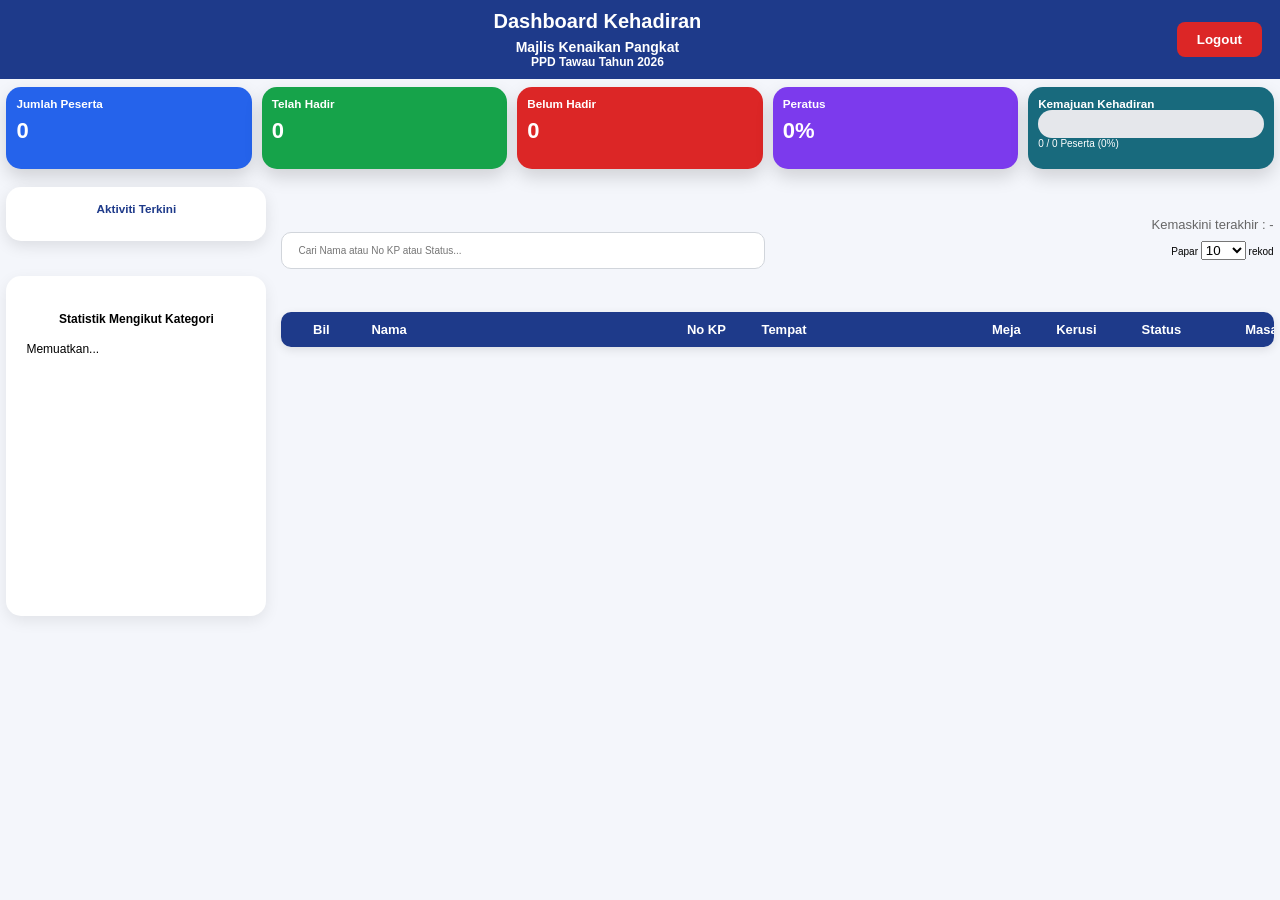
==== dashboard.html @ 5bc6c284 "Add files via upload" ====
<!DOCTYPE html>
<html lang="ms">
<head>

	<meta charset="utf-8">
	<meta name="viewport" content="width=device-width,initial-scale=1">

	<script src="config.js"></script>

	<title>Dashboard Kehadiran</title>

	<style>
		body{
			margin:0;
			font-family: "Century Gothic", CenturyGothic, AppleGothic, sans-serif;
			background:#f4f6fb;
			}

		.header{
			background:#1e3a8a;
			color:white;
			padding:10px 18px;
			text-align:center;
			font-size:24px;
			font-weight:bold;
			font-family: "Century Gothic", CenturyGothic, AppleGothic, sans-serif;
		}

		@media (max-width:768px){
			.header>div{
				flex-direction:column;
				gap:15px;
			}

			.dashboardLayout{ grid-template-columns:1fr;	}
		}

		.container{
			width:99%;
			max-width:1900px;
			margin:auto;
		}
			
		.dashboardLayout{
			display:grid;
			grid-template-columns:260px 1fr;
			gap:15px;
		}

		.leftPanel{
			display:flex;
			flex-direction:column;
			gap:15px;
		}

		.rightPanel{display:flex; flex-direction:column;}

		.cards{
			display:grid;
			grid-template-columns:repeat(auto-fit,minmax(220px,1fr));
			gap:10px;
			margin-top:8px;
			font-size:10px;
			font-family: "Century Gothic", CenturyGothic, AppleGothic, sans-serif;
			}

			.card:nth-child(1){background:#2563eb;	}
			.card:nth-child(2){background:#16a34a;	}
			.card:nth-child(3){background:#dc2626;	}
			.card:nth-child(4){background:#7c3aed;	}			
			.card:nth-child(5){background:#186A7D;	}

		.card h3{
			margin:0;
			color:white;
			t-size:14px;
			font-family: "Century Gothic", CenturyGothic, AppleGothic, sans-serif;
			}

		.card h1{
				margin-top:8px;
				color:white;
				font-size:22px;
				font-family: "Century Gothic", CenturyGothic, AppleGothic, sans-serif;
			}

		.card{
			color:white;
			border-radius:15px;
			padding:10px;
			color:white;
			box-shadow:0 8px 18px rgba(0,0,0,.15);
			cursor:pointer;
			transition:.3s;
		}
		
		.card:hover{
			transform:translateY(-4px);
			box-shadow:0 10px 25px rgba(0,0,0,.25);
		}

		.search{
			margin-top:15px;
			font-size:10px;
			font-family: "Century Gothic", CenturyGothic, AppleGothic, sans-serif;
			}

		.search input{
			width:100%;
			max-width:450px;
			padding:12px 16px;
			border-radius:10px;
			border:1px solid #d1d5db;
			outline:none;
			transition:.3s;
			font-size:10px;
			font-family: "Century Gothic", CenturyGothic, AppleGothic, sans-serif;
		}

		.search input:focus{
			border-color:#2563eb;
			box-shadow:0 0 0 3px rgba(37,99,235,.15);
		}

		table{
			width:100%;
			border-collapse:collapse;
			background:white;
			table-layout:fixed;
		}

		td{
			border-bottom:1px solid #eee;
			padding:6px;
			font-size:12px;
			white-space:nowrap;
			overflow:hidden;
			text-overflow:ellipsis;
			font-family: "Century Gothic", CenturyGothic, AppleGothic, sans-serif;
		}

		.hadir{
			display:inline-block;
			padding:4px 10px;
			border-radius:20px;
			background:#dcfce7;
			color:#166534;
			font-weight:bold;
			font-family: "Century Gothic", CenturyGothic, AppleGothic, sans-serif;
		}

		.belum{
			display:inline-block;
			padding:4px 10px;
			border-radius:20px;
			background:#fee2e2;
			color:#991b1b;
			font-weight:bold;
			font-family: "Century Gothic", CenturyGothic, AppleGothic, sans-serif;
		}

		.footer{
			text-align:center;
			margin:20px;
			color:#777;
		}

		.baruHadir td{
			animation: blinkRow 0.8s ease-in-out infinite;
			background: #bbf7d0 !important;
			transition: background .3s;
		}

		@keyframes blinkRow{
			0%{	background:#bbf7d0;	}
			50%{	background:#ffffff;	}
			100%{	background:#bbf7d0;	}
		}

		thead{
			position:sticky;
			top:0;
			z-index:2;
			}

		.table-container{
			width:100%;
			background:white;
			border-radius:10px;
			box-shadow:0 3px 10px rgba(0,0,0,.1);
			max-height:550px;
			overflow-y:auto;
			overflow-x:hidden;
		}
			
		.popNumber{
			animation: popNumber .6s ease;
		}

		@keyframes popNumber{
			0%{	transform:scale(1);	}
			40%{transform:scale(1.35);	}
			100%{transform:scale(1);	}
		}
		
		.progressBox{
			margin-top:15px;
			background:white;
			padding:20px;
			border-radius:15px;
			box-shadow:0 5px 15px rgba(0,0,0,.08);
		}

		.progressTitle{
			font-size:18px;
			font-weight:bold;
			margin-bottom:15px;
			color:#1e3a8a;
		}

		.progressBar{
			width:100%;
			height:28px;
			background:#e5e7eb;
			border-radius:50px;
			overflow:hidden;
		}

		.progressFill{
			width:0%;
			height:100%;
			background:linear-gradient(90deg,#16a34a,#22c55e);
			transition:width .8s ease;
			animation:progressGlow 2s infinite;
			}

		@keyframes progressGlow{
			0%{filter:brightness(1);}
			50%{filter:brightness(1.15);}
			100%{filter:brightness(1);}
		}

		@media(max-width:768px){
			.progressText{
			font-size:7px;
			color:white;
			margin-top:10px;
			text-align:center;
			font-weight:bold;
			font-family: "Century Gothic", CenturyGothic, AppleGothic, sans-serif;
			}
		}
		
		.activityBox{
			background:white;
			border-radius:15px;
			padding:15px;
			box-shadow:0 5px 15px rgba(0,0,0,.1);
			max-height:450px;
			overflow-y:auto;
			font-size:10px;
			font-family: "Century Gothic", CenturyGothic, AppleGothic, sans-serif;
		}

		.activityBox h3{
			margin-top:0;
			color:#1e3a8a;			
		}

		.activityItem{
			background:#f8fafc;
			border-left:5px solid #16a34a;
			border-radius:10px;
			padding:8px;
			margin-bottom:8px;
			box-shadow:0 2px 6px rgba(0,0,0,.08);
			transition:.3s;
			font-size:10px;
			font-family: "Century Gothic", CenturyGothic, AppleGothic, sans-serif;
		}
		
		.activityLatest{
			background:linear-gradient(
				135deg,
				#fff7cc,
				#ffe082
			);

			border-left:6px solid #f59e0b;
			animation:latestPulse 1s infinite;
		}
		
		@keyframes latestPulse{
			0%{
				transform:scale(1);
				box-shadow:0 0 0 rgba(245,158,11,.5);
			}

			50%{
				transform:scale(1.03);
				box-shadow:0 0 20px rgba(245,158,11,.7);
			}

			100%{
				transform:scale(1);
				box-shadow:0 0 0 rgba(245,158,11,.5);
			}
		}

		.activityItem:hover{
			transform:translateY(-2px);
		}

		.activityTime{
			color:#16a34a;
			font-size:12px;
			font-weight:bold;
			font-family: "Century Gothic", CenturyGothic, AppleGothic, sans-serif;
		}

		.activityJawatan{
			color:#666;
			font-size:11px;
			margin-top:4px;
			font-family: "Century Gothic", CenturyGothic, AppleGothic, sans-serif;
		}
		
		.activityStatus{
			color:#666;
			font-size:11px;
			margin-top:4px;
			font-family: "Century Gothic", CenturyGothic, AppleGothic, sans-serif;
		}

		.activityKategori{
			display:inline-block;
			margin-top:6px;
			padding:3px 8px;
			border-radius:20px;
			background:#2563eb;
			color:white;
			font-size:10px;
			font-weight:bold;
			font-family: "Century Gothic", CenturyGothic, AppleGothic, sans-serif;
		}

		.activitySeat{
			margin-top:6px;
			color:#444;
			font-size:11px;
			font-family: "Century Gothic", CenturyGothic, AppleGothic, sans-serif;
		}
		
		.activityName{
			font-size:12px;
			margin-top:3px;
			font-family: "Century Gothic", CenturyGothic, AppleGothic, sans-serif;
		}
		
		.categoryBox{
			background:white;
			margin-top:20px;
			border-radius:15px;
			padding:20px;
			box-shadow:0 5px 15px rgba(0,0,0,.08);
			height:300px;
			overflow-y:auto;
			font-size:12px;
		}

		.categoryBox h3{
			margin-top:0;
			color:#1e3a8a;
		}

		.categoryItem{
			margin-bottom:18px;
		}

		.categoryTitle{
			font-weight:bold;
			margin-bottom:6px;
		}

		.progressWrap{
			width:100%;
			height:18px;
			background:#e5e7eb;
			border-radius:20px;
			overflow:hidden;
		}

		.categoryInfo{
			margin-top:5px;
			font-size:13px;
			color:#666;
			font-family: "Century Gothic", CenturyGothic, AppleGothic, sans-serif;
		}
		
		th{
			background:#1e3a8a;
			color:white;
			padding:10px;
			font-size:13px;
		}
		
		thead th{
			position:sticky;
			top:0;
			z-index:5;
		}
		
		tbody tr:nth-child(even){
			background:#fafafa;
		}

		tbody tr:hover{
			background:#dbeafe;
		}
		
		.cardPop{animation:cardPop .5s;	}

		@keyframes cardPop{
			0%{	transform:scale(.95); box-shadow:0 0 0 rgba(0,0,0,.1);	}
			50%{transform:scale(1.05); box-shadow:0 10px 30px rgba(37,99,235,.35);	}
			100%{transform:scale(1);	}
		}
		
		#liveNotification{
				animation:slideIn .4s;
			}

			@keyframes slideIn{
				from{transform:translateX(120%);	}
				to{	transform:translateX(0);	}
			}
		
		#pagination{
			display:flex;
			justify-content:flex-end;
			align-items:center;
			gap:3px;
		}

		#pagination button{
			min-width:30px;
			height:30px;
			padding:0 8px;
			border:1px solid #d1d5db;
			background:white;
			border-radius:5px;
			cursor:pointer;
			transition:.2s;
			font-size:12px;
			font-weight:600;
		}

		#pagination button:hover{
			background:#2563eb;
			color:white;
		}

		#pagination button.activePage{
			background:#2563eb;
			color:white;
			border-color:#2563eb;
		}

		#pagination button:disabled{
			opacity:.4;
			cursor:not-allowed;
		}
		
		#pagination button:disabled{
			opacity:.4;
			cursor:not-allowed;
		}
		
		.popup{
			display:none;
			position:fixed;
			left:0;
			top:0;
			width:100%;
			height:100%;
			background:rgba(0,0,0,.45);
			z-index:9999;
		}

		.popup-content{
			width:80%;
			max-width:1100px;
			margin:40px auto;
			background:white;
			border-radius:12px;
			overflow:hidden;
		}

		.popup-header{
			background:#1e3a8a;
			color:white;
			padding:15px 20px;
			display:flex;
			justify-content:space-between;
			align-items:center;
		}

		.popup-header button{
			background:red;
			color:white;
			border:none;
			padding:8px 15px;
			cursor:pointer;
			border-radius:8px;
		}

		.popup-body{
			max-height:600px;
			overflow:auto;
		}

		.popup-body table{
			width:100%;
			min-width:100%;
		}

		.popup-body td{
			padding:8px;
			border-bottom:1px solid #ddd;
		}
	</style>
</head>

<body>
	<div class="header">
		<div style="display:flex;justify-content:space-between;align-items:center;">
			<div id="liveClock"
				style="
				margin-top:10px;
				font-size:10px;
				font-weight:bold;
				color:white;
				line-height:1.0;">
			</div>
			<div>
				<div style="font-size:20px;font-weight:bold">
					Dashboard Kehadiran
				</div>

				<div style="font-size:14px;margin-top:6px">
					Majlis Kenaikan Pangkat
				</div>

				<div style="font-size:12px">
					PPD Tawau Tahun 2026
				</div>
			</div>
			
			<button onclick="logout()"
				style="
				padding:10px 20px;
				border:none;
				border-radius:8px;
				background:#dc2626;
				color:white;
				cursor:pointer;
				font-weight:bold;">
					Logout
			</button>
		</div>
	</div>
	
	<div id="liveNotification"
		style="
        display:none;
        position:fixed;
        top:20px;
        right:20px;
        background:#16a34a;
        color:white;
        padding:15px 20px;
        border-radius:10px;
        box-shadow:0 5px 15px rgba(0,0,0,.3);
        z-index:9999;
        font-weight:bold;">
	</div>

	<div class="container">
		<div class="cards">
			<div class="card" onclick="filterStatistik('')"
				 style="cursor:pointer;">
				<h3>Jumlah Peserta</h3>
				<h1 id="jumlah">0</h1>
			</div>

			<div class="card" onclick="filterStatistik('TELAH HADIR')"
				 style="cursor:pointer;">
				<h3>Telah Hadir</h3>
				<h1 id="hadir">0</h1>
			</div>

			<div class="card" onclick="filterStatistik('BELUM HADIR')"
				 style="cursor:pointer;">
				<h3>Belum Hadir</h3>
				<h1 id="belum">0</h1>
			</div>
			<div class="card" onclick="filterStatus('SEMUA')">
				<h3>Peratus</h3>
				<h1 id="peratus">0%</h1>
			</div>
			<div class="card" onclick="filterStatus('SEMUA')">
				<h3>Kemajuan Kehadiran</h3>
				<!--div class="progressTitle">
					Kemajuan Kehadiran
				</div-->

				<div class="progressBar">
					<div
						id="progressFill"
						class="progressFill">
					</div>
				</div>
				<div
					id="progressText"
					class="progressText">
					0 / 0 Peserta (0%)
				</div>
			</div>
		</div><br>
		<div class="dashboardLayout">
			<div class="leftPanel">
				<!-- PANEL KIRI -->
				<!-- Kita akan masukkan Aktiviti Terkini dan Statistik Kategori pada langkah seterusnya -->
				
				<div class="activityBox">
					<h3 align="center">Aktiviti Terkini</h3>
					<div id="activityList"></div>
				</div>
				<div class="categoryBox">
					<h4 align="center">Statistik Mengikut Kategori</h4>
					<div id="categoryStats">
						Memuatkan...
					</div>
				</div>						
			</div>
			<div class="rightPanel">
				<!-- Tampal semula bahagian Search + Jadual di sini -->
				<div class="search">
					<div id="lastUpdate"
						style="
						margin-top:15px;
						text-align:right;
						color:#666;
						font-size:13px;">
						Kemaskini terakhir : -
					</div>

					<div style="display:flex;justify-content:space-between;align-items:center;gap:15px;flex-wrap:wrap;font-size:10px;">
						<div style="flex:1;">
							<input
								type="text"
								id="carian"
								placeholder="Cari Nama atau No KP atau Status..."
								style="width:100%;"
								onkeyup="currentPage=1;paparJadual()">
						</div>
						<div>
							Papar
							<select id="rowsPerPage" onchange="ubahRows()">
								<option value="10" selected>10</option>
								<option value="20" >20</option>
								<option value="50">50</option>
								<option value="100">100</option>
							</select>
							rekod
						</div>
					</div>

				</div><br>
				<div id="bilRekod"
					style="font-size:13px;color:#666;">
				</div>
				<div style="display:flex;align-items:center;gap:15px;">
					<div id="pageInfo"
						 style="font-size:13px;color:#666;">
					</div>

					<!--div id="pagination"></div-->
					<div id="pagination"
						style="
						margin-top:10px;
						display:flex;
						justify-content:flex-end;
						align-items:center;
						gap:4px;
						flex-wrap:wrap;
						font-size:12px;">
					</div>
				</div>

				<div
					style="
					display:grid;
					grid-template-columns:1fr;
					gap:20px;
					margin-top:15px;">			

					<div class="table-container">
						<table>
							<thead>
								<tr>
								<th style="width:60px; text-align:center;" >Bil</th>
								<th style="width:280px; text-align:justify;">Nama</th>
								<th style="width:70px; text-align:center;">No KP</th>
								<th style="width:200px; text-align:justify;">Tempat</th>
								<th style="width:50px; text-align:center;">Meja</th>
								<th style="width:50px; text-align:center;">Kerusi</th>
								<th style="width:80px; text-align:center;">Status</th>
								<th style="width:80px; text-align:center;">Masa</th>
								</tr>
							</thead>
							<tbody id="senarai" style="width:60px; text-align:center;">
							</tbody>
						</table>
					</div>
				</div>
			</div>
		</div>		
	</div>
	<!--div class="footer">
		Auto Refresh setiap 2 saat
	</div-->
	<!-- Popup Senarai Peserta -->
	<div id="popupPeserta" class="popup">
		<div class="popup-content">
			<div class="popup-header">
				<span id="popupTitle">
					Senarai Peserta
				</span>
				<button onclick="tutupPopup()">
					✖				</button>
			</div>

			<div class="popup-body">
				<table>
					<thead>
						<tr>
							<th>Bil</th>
							<th>Nama</th>
							<th>No KP</th>
							<th>Jemputan</th>
							<th>Status</th>
						</tr>
					</thead>
					<tbody id="popupTable">
					</tbody>
				</table>
			</div>
		</div>
	</div>
	
	<script>
		if(sessionStorage.getItem("admin")!="true"){
			window.location.replace("login.html");
		}
		let semuaPeserta=[];		
		let pesertaLama = {};
		let pesertaHighlight = "";
		
		// Pagination
		let currentPage = 1;
		let rowsPerPage = 10;

		async function loadDashboard(){
			try{
				const response = await fetch(
					API_URL + "?action=dashboard",
					{
						cache:"no-store"
					}
				);

				if(!response.ok){
					throw new Error("Server Error");
				}

				const data = await response.json();
				const statusLama = {...pesertaLama};
				pesertaLama = {};

				document.getElementById("jumlah").textContent = data.jumlah;
				document.getElementById("hadir").textContent = data.hadir;
				document.getElementById("belum").textContent = data.belum;
				document.getElementById("peratus").textContent = data.peratus+"%";
				
				// Update Progress Bar
				document.getElementById("progressFill").style.width = data.peratus + "%";

				document.getElementById("progressText").textContent =
					data.hadir +
					" / " +
					data.jumlah +
					" Peserta (" +
					data.peratus +
					"%)";
				
				semuaPeserta = data.peserta || [];
				console.log(semuaPeserta);

				let pesertaBaru = null;

				semuaPeserta.forEach(function(p){

					// Simpan status semasa
					pesertaLama[p.ic] = p.status;

					// Jika sebelum ini BELUM HADIR, sekarang HADIR
					if(
						statusLama[p.ic] &&
						statusLama[p.ic] !== "TELAH HADIR" &&
						p.status === "TELAH HADIR"
					){
						pesertaBaru = p;
						pesertaHighlight = p.ic;
					}
				});
				
				if(pesertaBaru){
					animateCard("hadir");
					animateCard("belum");
					animateCard("peratus");
				}

				semuaPeserta.sort(function(a,b){
					if(a.status==b.status){
						return (a.nama ?? "")
						.localeCompare(
						b.nama ?? "",
						"ms",
						{
						sensitivity:"base",
						numeric:true
						});
					}
					return a.status=="TELAH HADIR" ? -1 : 1;
				});

				document.getElementById("lastUpdate").innerHTML=
				"Kemaskini terakhir : "
				+new Date().toLocaleString("ms-MY",{
					hour12:false
					});

				paparJadual();
				paparAktiviti();
				paparKategori();
				
				if (pesertaHighlight) {
					const row = document.querySelector(".baruHadir");
					if (row) {
						let on = true;
						const interval = setInterval(function () {

							row.style.backgroundColor = on ? "#bbf7d0" : "#ffffff";

							row.querySelectorAll("td").forEach(td => {
								td.style.backgroundColor = on ? "#bbf7d0" : "#ffffff";
							});

							on = !on;
						}, 500);

						setTimeout(function () {
							clearInterval(interval);
							row.querySelectorAll("td").forEach(td => {
								td.style.backgroundColor = "";
							});

							pesertaHighlight = "";
							paparJadual();
						}, 10000);
					}
				}

				if(pesertaBaru){
					const notif = document.getElementById("liveNotification");
					clearTimeout(window.notifTimer);

					notif.style.display="block";
					window.notifTimer = setTimeout(function () {
						notif.style.display = "none";
						pesertaHighlight = "";
						paparJadual();
					},10000);
					bunyiNotifikasi();

					notif.innerHTML =
						"✅ " +
						pesertaBaru.nama +
						" telah mengesahkan kehadiran.";
				}
			}

			catch(err){
				console.error(err);
				document.getElementById("lastUpdate").innerHTML =
				"❌ Sambungan ke server gagal";
			}
		}

		function paparJadual(){

			const keyword = document
				.getElementById("carian")
				.value
				.toLowerCase();

			const dataFilter = semuaPeserta.filter(function(p){
				
				const nama = (p.nama || "").toLowerCase();
				const ic = String(p.ic || "").toLowerCase();
				const status = (p.status || "").toLowerCase();
	
				return (
					(p.nama || "").toLowerCase().includes(keyword) ||
					String(p.ic || "").toLowerCase().includes(keyword) ||
					(p.status || "").toLowerCase().includes(keyword)
				);
			});

			const totalData = dataFilter.length;

			const totalPages = Math.ceil(totalData / rowsPerPage);

			if(currentPage > totalPages && totalPages > 0){
				currentPage = totalPages;
			}

			const start = (currentPage - 1) * rowsPerPage;
			const end = start + rowsPerPage;

			const dataPage = dataFilter.slice(start,end);

			let html = "";

			let bil = start + 1;

			dataPage.forEach(function(p){

				html += `
				<tr class="${pesertaHighlight===p.ic?'baruHadir':''}">
					<td style="text-align:center;">${bil++}</td>

					<td style="text-align:left;padding-left:15px;">
						${p.nama}
					</td>

					<td style="text-align:center;">
						${p.ic}
					</td>

					<td style="text-align:left;padding-left:15px;">
						${p.tempat}
					</td>

					<td style="text-align:center;">
						${p.meja}
					</td>

					<td style="text-align:center;">
						${p.kerusi}
					</td>

					<td style="text-align:center;">
						${p.status}
					</td>

					<td style="text-align:center;">
						${p.masa}
					</td>
				</tr>
				`;
			});

			document.getElementById("senarai").innerHTML = html;

			buatPagination(totalData);

			document.getElementById("pageInfo").innerHTML =
			"<span style='font-size:12px'>Halaman " +
			currentPage +
			" / " +
			(totalPages==0?1:totalPages) +
			"</span>";

			if(totalData==0){
				document.getElementById("bilRekod").innerHTML =
				"Tiada rekod dijumpai";

			}else{

				document.getElementById("bilRekod").innerHTML =
				`Memaparkan ${start+1} hingga ${Math.min(end,totalData)} daripada ${totalData} peserta`;
			}
		}
		
		function paparAktiviti(){
			let html = "";

			.sort(function(a,b){

				const aDate = new Date(a.tarikh);
				const bDate = new Date(b.tarikh);

				const aTime = (a.masa || "00:00:00").split(":");
				const bTime = (b.masa || "00:00:00").split(":");

				aDate.setHours(aTime[0], aTime[1], aTime[2]);
				bDate.setHours(bTime[0], bTime[1], bTime[2]);

				return bDate - aDate;

			})
			.slice(0,2);

			if(hadir.length===0){
				html = "Tiada aktiviti.";
			}else{

				hadir.forEach(function(p){
					html += `

					<div class="activityItem ${
						pesertaHighlight === p.ic
							? 'activityLatest'
							: ''
					}">
						<div class="activityTime">	🟢 ${p.masa}	</div>
						<div class="activityName">		${p.nama}		</div>
						<div class="activityJawatan">	${p.jawatan}	</div>
						<div class="activityKategori">	${p.gred}	</div>
						<div class="activityStatus">	${p.status}	</div>
						<div class="activitySeat">
							🪑 Meja <b>${p.meja}</b> |
							Kerusi <b>${p.kerusi}</b>
						</div>
					</div>
					`;
				});
			}
			document.getElementById("activityList").innerHTML = html;
		}
		
		function paparKategori(){
			const kategori = {};
			semuaPeserta.forEach(function(p){
				const namaKategori = p.gred || "Lain-lain";
				if(!kategori[namaKategori]){
					kategori[namaKategori] = {
						jumlah:0,
						hadir:0
					};
				}
				kategori[namaKategori].jumlah++;

				if(p.status==="TELAH HADIR"){
					kategori[namaKategori].hadir++;
				}
			});

			let html="";

			Object.keys(kategori)
			.sort()
			.forEach(function(k){
				const jumlah = kategori[k].jumlah;
				const hadir = kategori[k].hadir;
				const peratus = jumlah===0
					?0
					:Math.round((hadir/jumlah)*100);

				html += `

				<div class="categoryItem">
					<div class="categoryTitle">
						${k}
					</div>

					<div class="progressWrap">
						<div
							class="progressFill"
							style="width:${peratus}%">
						</div>
					</div>

					<div class="categoryInfo">
						${hadir} hadir daripada ${jumlah}
						(${peratus}%)
					</div>
				</div>
				`;
			});
			document.getElementById("categoryStats").innerHTML = html;
		}

		function buatPagination(totalData){
			const totalPages = Math.ceil(totalData / rowsPerPage);

			let html="";

			if(totalPages<=1){
				document.getElementById("pagination").innerHTML="";
				return;
			}

			// First
			html+=`
			<button onclick="goPage(1)"
				${currentPage==1?"disabled":""}>
				«
			</button>
			`;

			// Previous
			html+=`
			<button onclick="prevPage()"
				${currentPage==1?"disabled":""}>
				◀
			</button>
			`;

			let start=Math.max(1,currentPage-2);
			let end=Math.min(totalPages,currentPage+2);

			if(start>1){
				html+=`
				<button onclick="goPage(1)">1</button>
				`;

				if(start>2){
					html+="...";
				}
			}

			for(let i=start;i<=end;i++){

				html+=`
				<button
					onclick="goPage(${i})"
					class="${i==currentPage?'activePage':''}">
					${i}
				</button>
				`;
			}

			if(end<totalPages){
				if(end<totalPages-1){
					html+="...";
				}

				html+=`
				<button onclick="goPage(${totalPages})">
					${totalPages}
				</button>
				`;
			}

			// Next
			html+=`
			<button onclick="nextPage(${totalPages})"
				${currentPage==totalPages?"disabled":""}>
				▶
			</button>
			`;

			// Last
			html+=`
			<button onclick="goPage(${totalPages})"
				${currentPage==totalPages?"disabled":""}>
				»
			</button>
			`;

			document.getElementById("pagination").innerHTML=html;
		}
		
		function goPage(page){
			currentPage = page;
			paparJadual();
		}

		function prevPage(){
			if(currentPage>1){
				currentPage--;
				paparJadual();
			}
		}

		function nextPage(totalPages){
			if(currentPage<totalPages){
				currentPage++;
				paparJadual();
			}
		}
		function ubahRows(){
			rowsPerPage = parseInt(
				document.getElementById("rowsPerPage").value
			);

			currentPage = 1;
			paparJadual();
		}
		
		function filterStatistik(status){
			const carian = document.getElementById("carian");
			if(status==""){
				carian.value="";
			}else{
				carian.value=status;
			}
			currentPage=1;
			paparJadual();
		}
		
		updateClock();
		setInterval(updateClock,1000);

		autoRefresh();
		
		async function autoRefresh(){
			try{
				await loadDashboard();
			}
			finally{
				setTimeout(autoRefresh,2000);
			}
		}

		function logout(){
			if(confirm("Adakah anda ingin log keluar?")){
				sessionStorage.clear();
				window.location.replace("login.html");
				}
			}

		function bunyiNotifikasi(){
			const audio = new Audio(
				"https://actions.google.com/sounds/v1/cartoon/wood_plank_flicks.ogg"
			);

			audio.volume = 0.7;
			audio.play().catch(function(err){
				console.log("Audio tidak dapat dimainkan.", err);
			});
		}
		
		function animateCard(id){
			const number=document.getElementById(id);

			number.classList.remove("popNumber");
			void number.offsetWidth;
			number.classList.add("popNumber");

			const card=number.closest(".card");

			card.classList.remove("cardPop");
			void card.offsetWidth;
			card.classList.add("cardPop");
		}
		
		function updateClock(){
			const now = new Date();

			const hari = [
				"Ahad",
				"Isnin",
				"Selasa",
				"Rabu",
				"Khamis",
				"Jumaat",
				"Sabtu"
			];

			const bulan = [
				"Januari",
				"Februari",
				"Mac",
				"April",
				"Mei",
				"Jun",
				"Julai",
				"Ogos",
				"September",
				"Oktober",
				"November",
				"Disember"
			];

			const tarikh =
				hari[now.getDay()] + "<br>" +
				String(now.getDate()).padStart(2,"0") +
				" " +
				bulan[now.getMonth()] +
				" " +
				now.getFullYear();

			const masa =
				String(now.getHours()).padStart(2,"0") + ":" +
				String(now.getMinutes()).padStart(2,"0") + ":" +
				String(now.getSeconds()).padStart(2,"0");

			document.getElementById("liveClock").innerHTML =
				tarikh +
				"<br><span style='font-size:30px'>" +
				masa +
				"</span>";
		}
	</script>

</body>
</html>
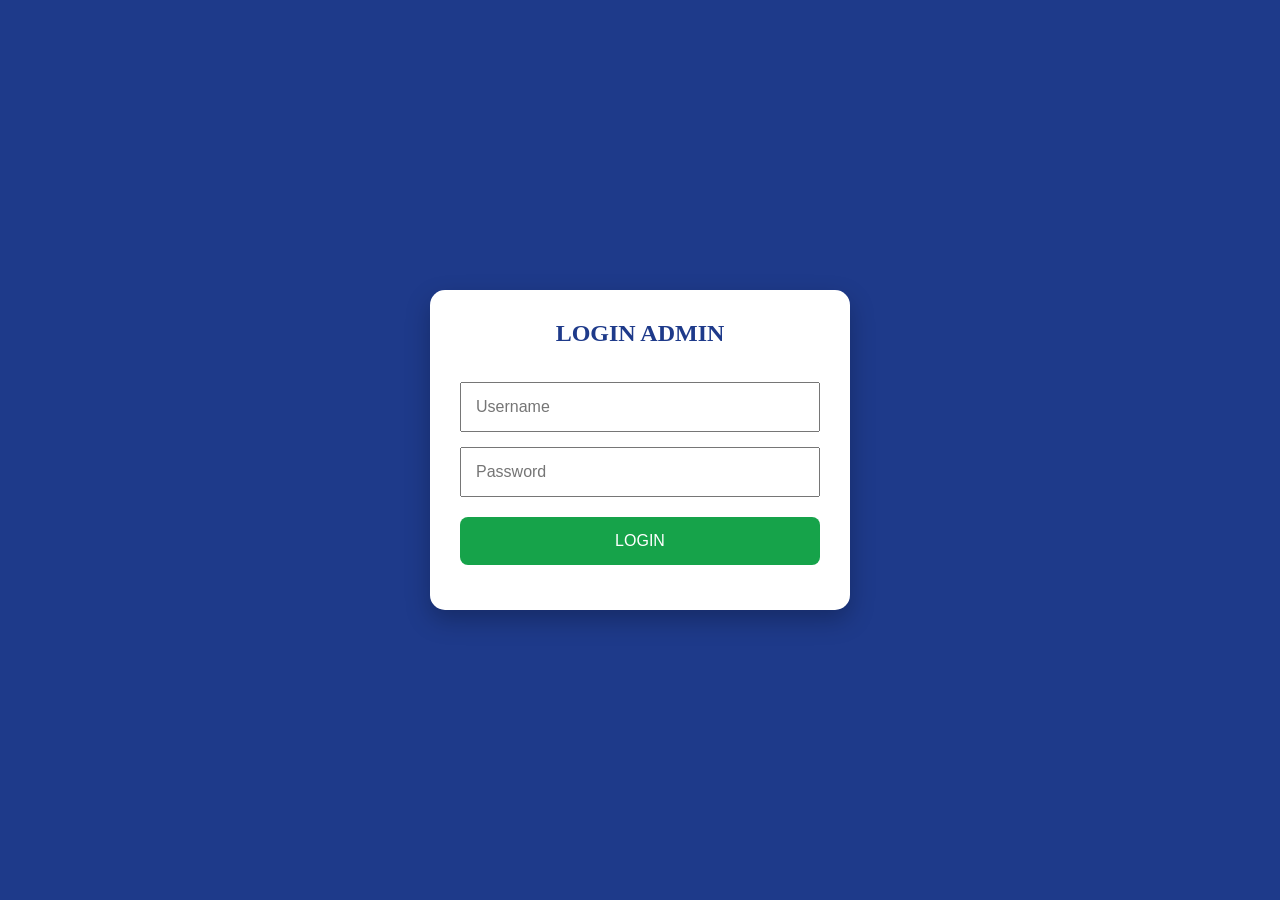
==== commit 36c35eb2: "Add files via upload" ====
--- a/dashboard.html
+++ b/dashboard.html
@@ -1006,7 +1006,8 @@
 		
 		function paparAktiviti(){
 			let html = "";
-
+			const hadir = semuaPeserta
+			.filter(p => p.status === "TELAH HADIR")
 			.sort(function(a,b){
 
 				const aDate = new Date(a.tarikh);
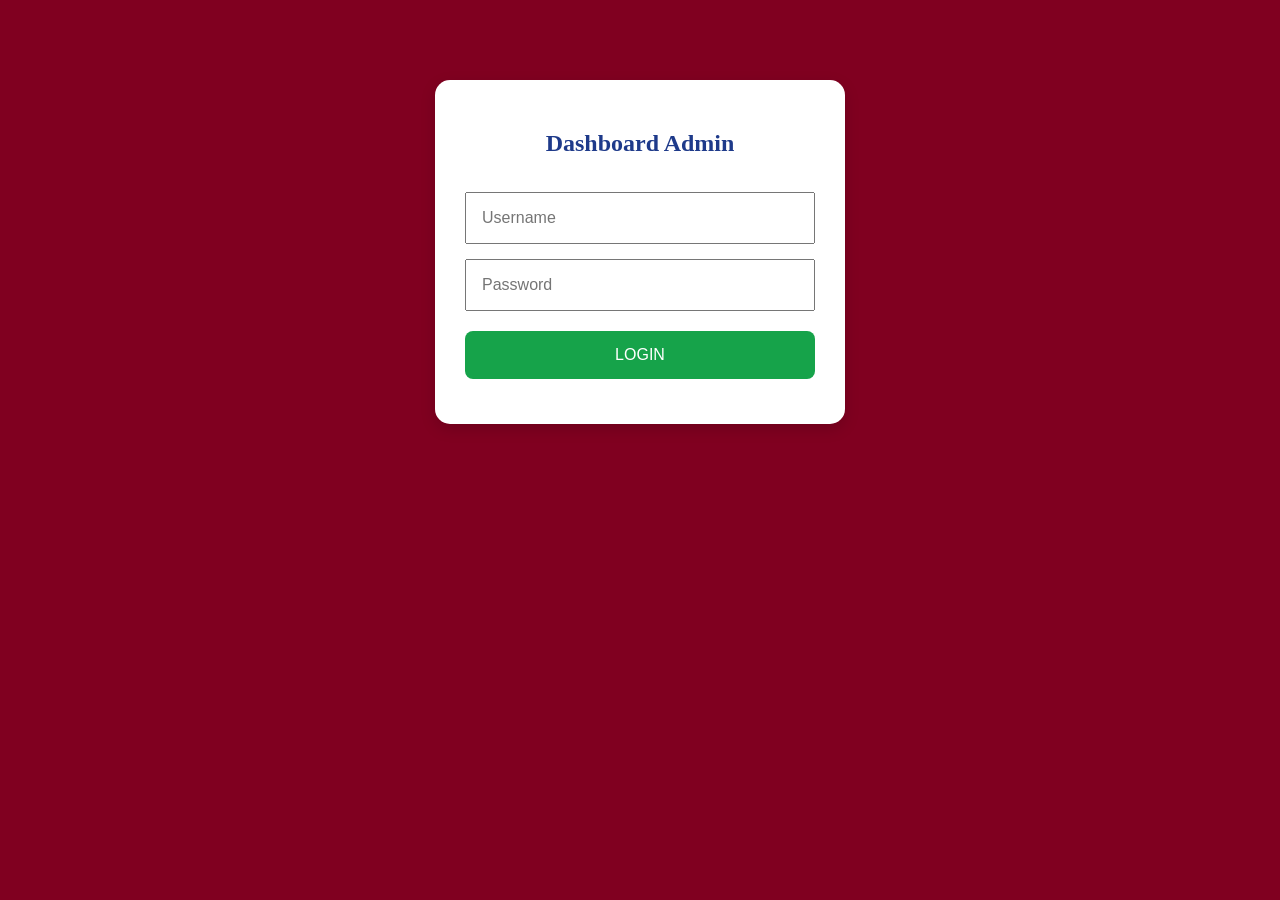
==== commit 03a1e380: "Add files via upload" ====
--- a/dashboard.html
+++ b/dashboard.html
@@ -552,7 +552,7 @@
 				</div>
 
 				<div style="font-size:12px">
-					PPD Tawau Tahun 2026
+					PPD Tawau Tahun 2025
 				</div>
 			</div>
 			
@@ -673,6 +673,19 @@
 								<option value="100">100</option>
 							</select>
 							rekod
+							<button onclick="exportExcel()"
+								style="
+								padding:6px 10px;
+								background:#16a34a;
+								color:white;
+								border:none;
+								border-radius:6px;
+								cursor:pointer;
+								font-size:11px;
+								font-weight:bold;
+								white-space:nowrap;">
+								📥 Excel
+							</button>
 						</div>
 					</div>
 
@@ -1010,16 +1023,7 @@
 			.filter(p => p.status === "TELAH HADIR")
 			.sort(function(a,b){
 
-				const aDate = new Date(a.tarikh);
-				const bDate = new Date(b.tarikh);
-
-				const aTime = (a.masa || "00:00:00").split(":");
-				const bTime = (b.masa || "00:00:00").split(":");
-
-				aDate.setHours(aTime[0], aTime[1], aTime[2]);
-				bDate.setHours(bTime[0], bTime[1], bTime[2]);
-
-				return bDate - aDate;
+				return new Date(b.datetime) - new Date(a.datetime);
 
 			})
 			.slice(0,2);
@@ -1316,6 +1320,106 @@
 				masa +
 				"</span>";
 		}
+		
+		function exportExcel(){
+
+			const keyword = document
+				.getElementById("carian")
+				.value
+				.toLowerCase();
+
+			const data = semuaPeserta.filter(function(p){
+
+				return (
+					(p.nama || "").toLowerCase().includes(keyword) ||
+					String(p.ic || "").toLowerCase().includes(keyword) ||
+					(p.status || "").toLowerCase().includes(keyword)
+				);
+
+			});
+
+			let csv = [];
+
+			csv.push([
+				"Bil",
+				"Nama",
+				"No KP",
+				"Tempat Bertugas",
+				"Gred",
+				"Meja",
+				"Kerusi",
+				"Status",
+				"Tarikh",
+				"Masa"
+			]);
+
+			data.forEach(function(p, index){
+
+				csv.push([
+					index + 1,
+					p.nama,
+					p.ic,
+					p.tempat,
+					p.gred,
+					p.meja,
+					p.kerusi,
+					p.status,
+					p.tarikh,
+					p.masa
+				]);
+
+			});
+
+			let csvContent = "";
+
+			csv.forEach(function(row){
+
+				csvContent += row.map(function(item){
+
+					return '"' +
+						String(item).replace(/"/g, '""') +
+						'"';
+
+				}).join(",") + "\r\n";
+
+			});
+
+			const blob = new Blob(
+				["\ufeff" + csvContent],
+				{
+					type:"text/csv;charset=utf-8;"
+				}
+			);
+
+			const url = URL.createObjectURL(blob);
+
+			const link = document.createElement("a");
+
+			const today = new Date();
+
+			const filename =
+				"Senarai_Peserta_" +
+				today.getFullYear() +
+				("0" + (today.getMonth()+1)).slice(-2) +
+				("0" + today.getDate()).slice(-2) +
+				"_" +
+				("0" + today.getHours()).slice(-2) +
+				("0" + today.getMinutes()).slice(-2) +
+				".csv";
+
+			link.href = url;
+			link.download = filename;
+
+			document.body.appendChild(link);
+
+			link.click();
+
+			document.body.removeChild(link);
+
+			URL.revokeObjectURL(url);
+		}
+		
+		
 	</script>
 
 </body>
